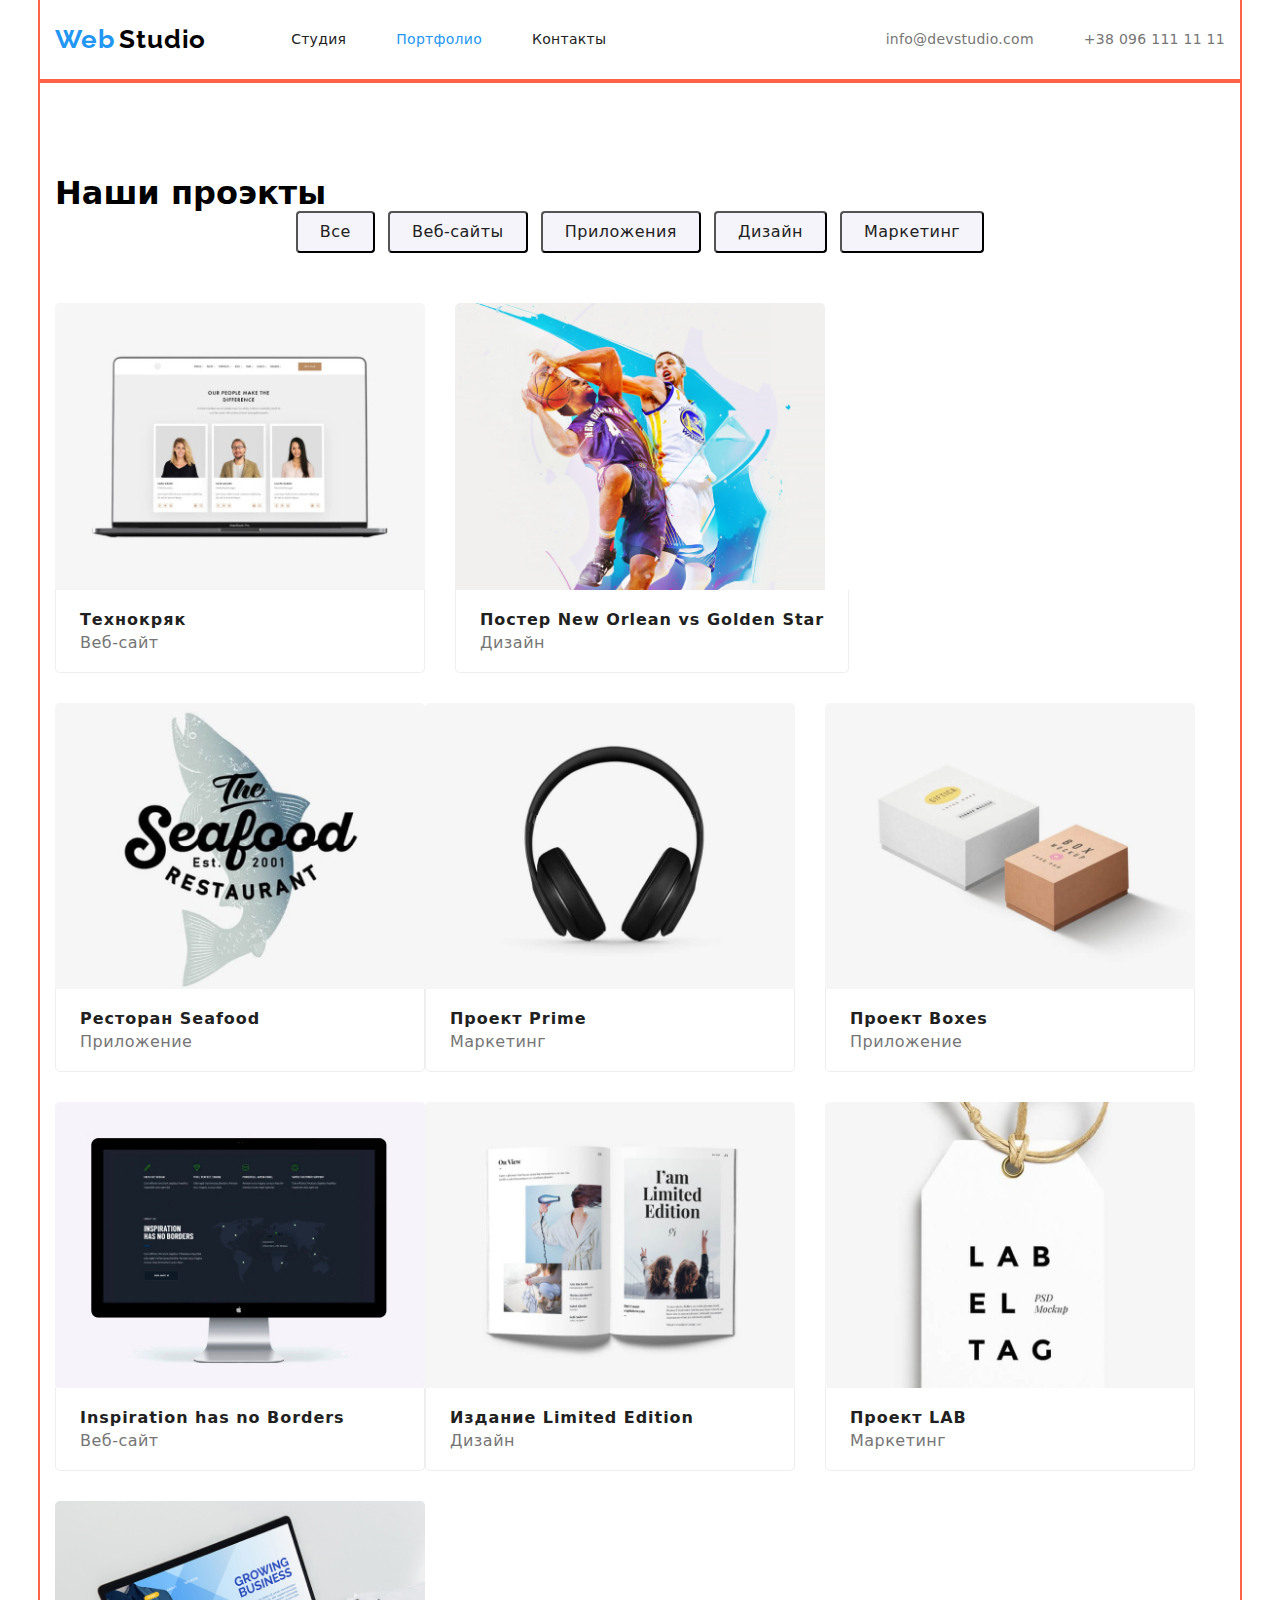
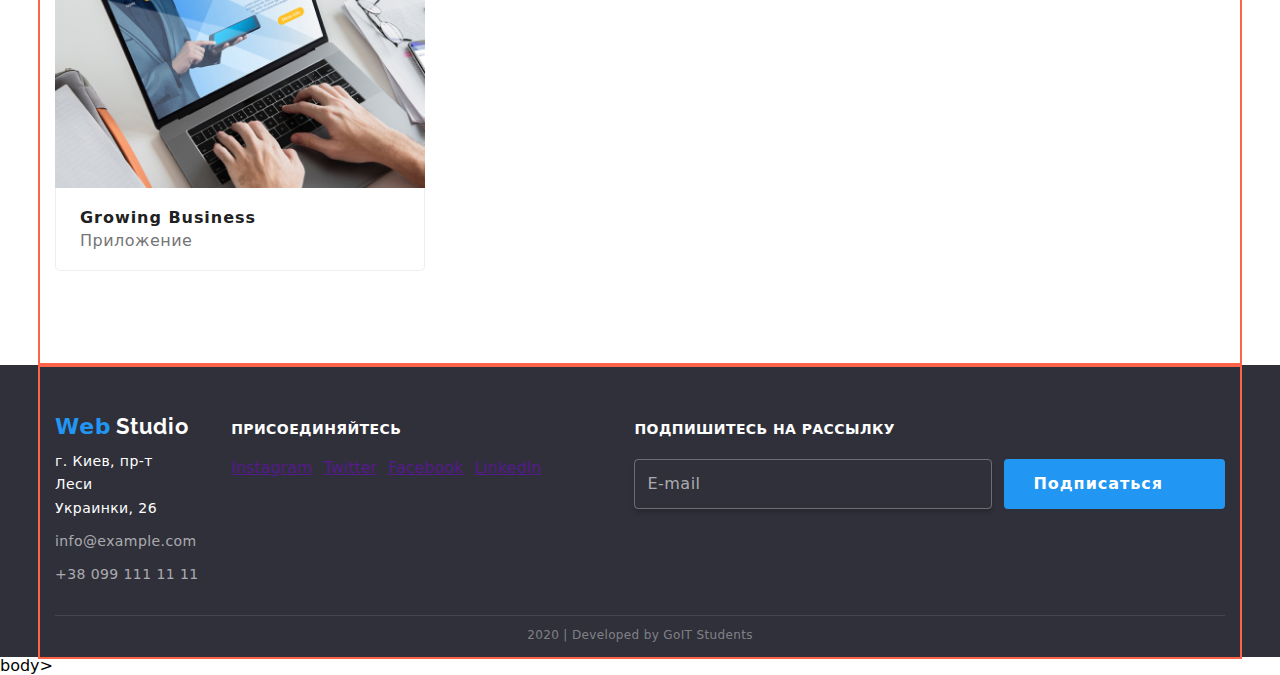
==== portfolio.html @ 6a2cfb09 "добавляет класс" ====
<!DOCTYPE html>
<html lang="ru">
	<head>
		<meta charset="UTF-8" />
		<meta name="viewport" content="width=device-width, initial-scale=1.0" />
		<title>Web Studio</title>
		<link
			href="https://fonts.googleapis.com/css2?family=Raleway:wght@700&family=Roboto:wght@400;500;700;900&display=swap"
			rel="stylesheet"
		/>
		<link
			rel="stylesheet"
			href="https://cdnjs.cloudflare.com/ajax/libs/modern-normalize/0.6.0/modern-normalize.min.css"
		/>
		<link rel="stylesheet" href="./css/common.css" />
		<link rel="stylesheet" href="./css/portfolio.css" />
	</head>

	<body>
		<!-- header of site -->		
		<header>
			<div class="container-header">
				<nav class="site-nav">
					<a href="./index.html" class="logo">
						<span class="logo__first">Web</span>
						<span class="logo__second">Studio</span>
					</a>
					<ul class="site-nav-pagination">
						<li class="site-nav-pagination__item">
							<a
								href="./index.html"
								class="site-nav-pagination__link"
								>Cтудия</a
							>
						</li>
						<li class="site-nav-pagination__item">
							<a href="" class="site-nav-pagination__link site-nav-pagination__link--active"
								>Портфолио</a
							>
						</li>
						<li class="site-nav-pagination__item">
							<a href="" class="site-nav-pagination__link">Контакты</a>
						</li>
					</ul>
				</nav>
				<!-- contact -->
				<ul class="contact-us">
					<li class="contact-us__item">
						<a
							href="mailto:info@devstudio.com"
							class="contact-us__link"
							aria-label="картинка телефона"
							>info@devstudio.com
						</a>
					</li>
					<li class="contact-us__item">
						<a
							href="tel:+380961111111"
							class="contact-us__link"
							aria-label="картинака телефона"
						>
							+38 096 111 11 11
						</a>
					</li>
				</ul>
			</div>
		</header>

		<!-- For banner -->
		<main class="container-main">
			<section class="section-project">
				<div class="project">
					<h1 class="project__title">Наши проэкты</h1>
					<div class="button">
						<button type="button" class="button__item">Все</button>
						<button type="button" class="button__item">Веб-сайты</button>
						<button type="button" class="button__item">Приложения</button>
						<button type="button" class="button__item">Дизайн</button>
						<button type="button" class="button__item">Маркетинг</button>
					</div>
			
					<ul class="project-list">
						<li class="project-list__item">
							<a href="" class="project-list__link"
								><img src="./image/technokriak.jpg" alt="Технокряк" 
								width="370" class="project-list__img"
								/>
								<div class="project-subject">
								<h2 class="project-subject__name">Технокряк</h2>
								<p class="project-subject__text">Веб-сайт</p>
								<p class="project-subject__desc">
									<!-- Технокряк это современная площадка распространения -->
									<!-- коронавируса. Компании используют эту платформу для цифрового -->
									<!-- шпионажа и атак на защищённые сервера конкурентов. -->
								</p>
							</div>
							</a>
						</li>
						
						<li class="project-list__item">
							<a href="" class="project-list__link"
								><img src="./image/orlean.jpg" alt="Постер New Orlean"
								width="370" class="project-list__img"
								/>
								<div class="project-subject">
								<h2 class="project-subject__name">Постер New Orlean vs Golden Star</h2>
								<p class="project-subject__text">Дизайн</p>
								<p class="project-subject__desc">
									<!-- Технокряк это современная площадка распространения -->
									<!-- коронавируса. Компании используют эту платформу для цифрового -->
									<!-- шпионажа и атак на защищённые сервера конкурентов. -->
								</p>
							</div>
							</a>
						</li>

						<li class="project-list__item">
							<a href="" class="project-list__link"
								><img src="./image/seafood.jpg" alt="Ресторан Seafood"
								width="370" class="project-list__img"
								/>
								<div class="project-subject">
								<h2 class="project-subject__name">Ресторан Seafood</h2>
								<p class="project-subject__text">Приложение</p>
								<p class="project-subject__desc">
									<!-- Технокряк это современная площадка распространения -->
									<!-- коронавируса. Компании используют эту платформу для цифрового -->
									<!-- шпионажа и атак на защищённые сервера конкурентов. -->
								</p>
							</div>
							</a>
						</li>
						<li class="project-list__item">
							<a href="" class="project-list__link"
								><img src="./image/air.jpg" alt="Наушники" 
								width="370" class="project-list__img"
								/>
								<div class="project-subject">
								<h2 class="project-subject__name">Проект Prime</h2>
								<p class="project-subject__text">Маркетинг</p>
								<p class="project-subject__desc">
									<!-- Технокряк это современная площадка распространения -->
									<!-- коронавируса. Компании используют эту платформу для цифрового -->
									<!-- шпионажа и атак на защищённые сервера конкурентов. -->
								</p>
							</div>
							</a>
						</li>
						<li class="project-list__item">
							<a href="" class="project-list__link"
								><img src="./image/box.jpg" alt="Короба" 
								width="370" class="project-list__img"
								/>
								<div class="project-subject">
								<h2 class="project-subject__name">Проект Boxes</h2>
								<p class="project-subject__text">Приложение</p>
								<p class="project-subject__desc">
									<!-- Технокряк это современная площадка распространения -->
									<!-- коронавируса. Компании используют эту платформу для цифрового -->
									<!-- шпионажа и атак на защищённые сервера конкурентов. -->
								</p>
							</div>
							</a>
						</li>
						<li class="project-list__item">
							<a href="" class="project-list__link"
								><img src="./image/monitor.jpg" alt="Монитор" 
								width="370" class="project-list__img"
								/>
								<div class="project-subject">
								<h2 class="project-subject__name">Inspiration has no Borders</h2>
								<p class="project-subject__text">Веб-сайт</p>
								<p class="project-subject__desc">
									<!-- Технокряк это современная площадка распространения -->
									<!-- коронавируса. Компании используют эту платформу для цифрового -->
									<!-- шпионажа и атак на защищённые сервера конкурентов. -->
								</p>
							</div>
							</a>
						</li>
						<li class="project-list__item">
							<a href="" class="project-list__link"
								><img src="./image/book.jpg" alt="Книги" 
								width="370" class="project-list__img"
								/>
								<div class="project-subject">
								<h2 class="project-subject__name">Издание Limited Edition</h2>
								<p class="project-subject__text">Дизайн</p>
								<p class="project-subject__desc">
									<!-- Технокряк это современная площадка распространения -->
									<!-- коронавируса. Компании используют эту платформу для цифрового -->
									<!-- шпионажа и атак на защищённые сервера конкурентов. -->
								</p>
							</div>
							</a>
						</li>
						<li class="project-list__item">
							<a href="" class="project-list__link"
								><img src="./image/lab.jpg" alt="Лэйба" 
								width="370" class="project-list__img"
								/>
								<div class="project-subject">
								<h2 class="project-subject__name">Проект LAB</h2>
								<p class="project-subject__text">Маркетинг</p>
								<p class="project-subject__desc">
									<!-- Технокряк это современная площадка распространения -->
									<!-- коронавируса. Компании используют эту платформу для цифрового -->
									<!-- шпионажа и атак на защищённые сервера конкурентов. -->
								</p>
							</div>
							</a>
						</li>
						<li class="project-list__item">
							<a href="" class="project-list__link">
								<img src="./image/laptop.jpg" alt="Ноут" 
								width="370" class="project-list__img"
								/>
								<div class="project-subject">
								<h2 class="project-subject__name">Growing Business</h2>
								<p class="project-subject__text">Приложение</p>
								<p class="project-subject__desc">
									<!-- Технокряк это современная площадка распространения -->
									<!-- коронавируса. Компании используют эту платформу для цифрового -->
									<!-- шпионажа и атак на защищённые сервера конкурентов. -->
								</p>
							</div>
							</a>
						</li>
					</ul>
			</section>
		</main>

		<!-- footer -->
		<footer class="footer">
			<div class="container-footer">
				<div class="container-footer-inside">
					<div class="footer-nav">
						<a href="" class="footer-nav__link">
							<span class="footer-nav__logo">Web</span>
							<span class="logo-accent footer-nav__logo-accent">Studio</span>
						</a>
						<address class="address">
							г. Киев, пр-т Леси Украинки, 26
						</address>
						<div class="footer-info">
							<a href="mailto:info@example.com" class="footer-info__mail"
								>info@example.com</a
							>
							<a href="tel:+380991111111" class="footer-info__phone"
								>+38 099 111 11 11</a
							>
						</div>
					</div>
					<div class="add">
						<b class="add__title">присоединяйтесь</b>
						<ul class="add-social-site">
							<li class="add-sotial-site__item">
								<a
									href=""
									class="add-social-site__socials"
									aria-label="Ссылка на Instagram"
									>Instagram
								</a>
							</li>
							<li class="add-sotial-site__item">
								<a
									href=""
									class="add-social-site__socials"
									aria-label="Ссылка на Twitter"
									>Twitter</a
								>
							</li>
							<li class="add-sotial-site__item">
								<a
									href=""
									class="add-social-site__socials"
									aria-label="Ссылка на Facebook"
									>Facebook</a
								>
							</li>
							<li class="add-sotial-site__item">
								<a
									href=""
									class="add-social-site__socials"
									aria-label="Ссылка на LinkedIn"
									>LinkedIn</a
								>
							</li>
						</ul>
					</div>

					<div class="sign">
						<b class="sign__title">подпишитесь на рассылку</b>
						<ul class="sign-link">
							<li class="sign-link__email">E-mail</li>
							<li class="sign-link__button">Подписаться</li>
						</ul>
					</div>
					
				</div>
				
				<p class="copyright">2020 | Developed by GoIT Students</p>
			</div>
		</footer>
		body>

	</body>
</html>
---- css/common.css ----
:root {
	--primary-text-color: #212121;
	--title-text-color: #757575;
	--accent-color: #2196f3;
	--logo-color: #000000;
	--primary-white-color: #ffffff;
	--footer-fon-color: #2f303a;
	--line-color: #ececec;
	--second-fon-color: #f5f4fa;
}

html {
	box-sizing: border-box;
}

*,
*::before,
*::after {
	box-sizing: inherit;
}

img {
	display: block;
	box-sizing: inherit;
}

/* header */
.container-header {
	display: flex;
	align-items: center;
	border-bottom: 1px solid var(--line-color);

	margin-left: auto;
	margin-right: auto;
	padding-left: 15px;
	padding-right: 15px;
	width: 1200px;
	outline: 2px solid tomato;
}

.site-nav {
	display: flex;
	align-items: center;
}

.logo {
	text-decoration: none;
	margin-right: 85px;
}

.logo__first {
	padding-top: 24px;
	padding-bottom: 25px;
	color: var(--accent-color);
	font-family: Raleway;
	letter-spacing: 0.03em;
	font-weight: 700;
	font-size: 26px;
	line-height: 1.2;
}

.logo__second {
	padding-top: 24px;
	padding-bottom: 25px;
	color: var(--logo-color);
	font-family: Raleway;
	font-weight: 700;
	font-size: 26px;
	line-height: 1.2;
	letter-spacing: 0.03em;
}

.site-nav-pagination {
	display: flex;
	list-style: none;
	margin: 0;
	padding: 0;
}

.site-nav-pagination__item:not(:last-child) {
	margin-right: 50px;
}

.site-nav-pagination__link:hover,
.site-nav-pagination__link:focus {
	color: var(--accent-color);
}

.site-nav-pagination__link {
	display: block;
	padding-top: 32px;
	padding-bottom: 32px;
	text-decoration: none;
	color: var(--primary-text-color);
	font-weight: 500;
	font-size: 14px;
	line-height: 1.12;
	letter-spacing: 0.02em;
}

.site-nav-pagination__link--active {
	color: var(--accent-color);
}

.contact-us {
	display: flex;
	list-style: none;
	margin: 0;
	padding: 0;
	margin-left: auto;
}

.contact-us__link {
	text-decoration: none;
	display: block;
	padding-top: 32px;
	padding-bottom: 32px;
	color: var(--title-text-color);
	font-weight: 500;
	font-size: 14px;
	line-height: 1.1;
	letter-spacing: 0.02em;
	text-decoration: none;
}

.contact-us__item:not(:last-child) {
	margin-right: 50px;
}

.contact-us__link:hover,
.contact-us__link:focus {
	color: var(--accent-color);
}

/* footer */
.footer {
	background-color: var(--footer-fon-color);
}

.container-footer {
	margin-left: auto;
	margin-right: auto;
	padding-left: 15px;
	padding-right: 15px;
	width: 1200px;
	outline: 2px solid tomato;
}

.container-footer-inside {
	display: flex;
	padding-top: 48px;
	padding-bottom: 28px;
	align-items: baseline;
}

.footer-nav__link {
	text-decoration: none;
	display: block;
	margin-bottom: 10px;
}

.footer-nav__logo {
	font-weight: 700;
	font-size: 22px;
	line-height: 1.18;
	letter-spacing: 0.03em;
	color: var(--accent-color);
}

.footer-nav__logo-accent {
	color: var(--primary-white-color);
	font-family: Raleway;
	font-weight: 700;
	font-size: 22px;
	line-height: 1.2;
	letter-spacing: 0.03em;
}

.address {
	margin-right: 69px;
	margin-bottom: 9px;
	color: var(--primary-white-color);
	font-style: normal;
	font-weight: 400;
	font-size: 14px;
	line-height: 1.7;
	letter-spacing: 0.03em;
}

.footer-info__mail {
	text-decoration: none;
	display: flex;
	font-weight: 400;
	font-size: 14px;
	line-height: 1.7;
	letter-spacing: 0.03em;
	color: rgba(255, 255, 255, 0.6);
}

.footer-info__mail:not(:last-child) {
	margin-bottom: 9px;
}

.footer-info__phone {
	text-decoration: none;
	display: flex;
	font-weight: 400;
	font-size: 14px;
	line-height: 1.7;
	letter-spacing: 0.03em;
	color: rgba(255, 255, 255, 0.6);
}

.add {
	display: block;
	margin-right: 93px;
}

.add__title {
	display: block;
	margin-bottom: 21px;
	color: var(--primary-white-color);
	font-weight: 700;
	font-size: 14px;
	line-height: 1.14;
	letter-spacing: 0.03em;
	text-transform: uppercase;
}

.add-social-site {
	display: flex;
	list-style: none;
	margin: 0;
	padding: 0;
}

.add-sotial-site__item:not(:last-child) {
	margin-right: 11px;
}

.sign__title {
	display: block;
	margin-bottom: 21px;
	color: var(--primary-white-color);
	font-weight: 700;
	font-size: 14px;
	line-height: 1.14;
	letter-spacing: 0.03em;
	text-transform: uppercase;
}

.sign-link {
	display: flex;
	text-decoration: none;
	list-style: none;
	margin: 0;
	padding: 0;
}

.sign-link__email {
	width: 358px;
	height: 50px;
	padding-top: 18px;
	padding-bottom: 18px;
	padding-right: 12px;
	padding-left: 12px;
	margin-right: 12px;

	color: rgba(255, 255, 255, 0.6);
	font-weight: 400;
	font-size: 16px;
	line-height: 1.87;

	display: flex;
	align-items: center;
	letter-spacing: 0.03em;
	border: 1px solid rgba(255, 255, 255, 0.3);
	border-radius: 4px;
	box-sizing: border-box;
	box-shadow: 0px 4px 4px rgba(0, 0, 0, 0.15);
}

.sign-link__button {
	display: inline-block;
	padding: 10px 62px 10px 29px;
	min-width: 200px;
	height: 50px;
	border-radius: 4px;
	color: var(--primary-white-color);
	background-color: var(--accent-color);
	font-weight: 900;
	font-size: 16px;
	line-height: 1.87;
	letter-spacing: 0.06em;
	align-items: center;
	text-align: center;
}

.copyright {
	margin: 0;
	padding-bottom: 21px;
	padding-top: 18px;

	border-top: 1px solid rgba(255, 255, 255, 0.1);
	color: rgba(255, 255, 255, 0.4);
	font-weight: normal;
	font-size: 12px;
	line-height: 2px;
	text-align: center;
	letter-spacing: 0.03em;
}
---- css/portfolio.css ----
.project {
	padding-top: 94px;
	padding-bottom: 94px;
	margin-left: auto;
	margin-right: auto;
	padding-left: 15px;
	padding-right: 15px;
	width: 1200px;
	outline: 2px solid tomato;
}

.button {
	text-align: center;
	margin-bottom: 50px;
}

.project__title {
	margin: 0;
}

.button__item {
	padding: 6px 22px;
	border-radius: 4px;
	color: var(--primary-text-color);
	background-color: var(--second-fon-color);
	font-family: inherit;
	font-weight: 500;
	font-size: 16px;
	line-height: 1.62;
	text-align: center;
	letter-spacing: 0.03em;
}

.button__item:not(:last-child) {
	margin-right: 8px;
}

.button__item:hover,
.button__item:focus {
	color: var(--primary-white-color);
	background-color: var(--accent-color);
}

.project-list {
	display: flex;
	flex-wrap: wrap;
	list-style: none;
	margin: 0;
	padding: 0;
}

.project-list__item:not(:nth-child(3n)) {
	margin-right: 30px;
}

.project-list__item:not(:nth-last-child(-n + 3)) {
	margin-bottom: 30px;
}

.project-list__link {
	text-decoration: none;
}

.roject-list__img {
	display: block;
	max-width: 100%;
	height: auto;
	border-top-left-radius: 5px;
	border-top-right-radius: 5px;
	overflow: hidden;
}

.project-subject {
	padding-top: 20px;
	padding-bottom: 20px;
	padding-left: 24px;
	padding-right: 24px;
	border-bottom: 1px solid #eeeeee;
	border-right: 1px solid #eeeeee;
	border-left: 1px solid #eeeeee;
	box-sizing: border-box;
	border-bottom-right-radius: 5px;
	border-bottom-left-radius: 5px;
}

.project-subject__name {
	margin: 0;
	margin-bottom: 4px;
	color: var(--primary-text-color);
	font-weight: 700;
	font-size: 16px;
	line-height: 1.19;
	letter-spacing: 0.06em;
}

.project-subject__text {
	margin: 0;
	color: var(--title-text-color);
	font-weight: 400;
	font-size: 16px;
	line-height: 1.19;
	letter-spacing: 0.03em;
}

.project-subject__desc {
	margin: 0;
	color: var(--title-text-color);
	font-weight: 400;
	font-size: 18px;
	line-height: 1.6;
	letter-spacing: 0.03em;
}
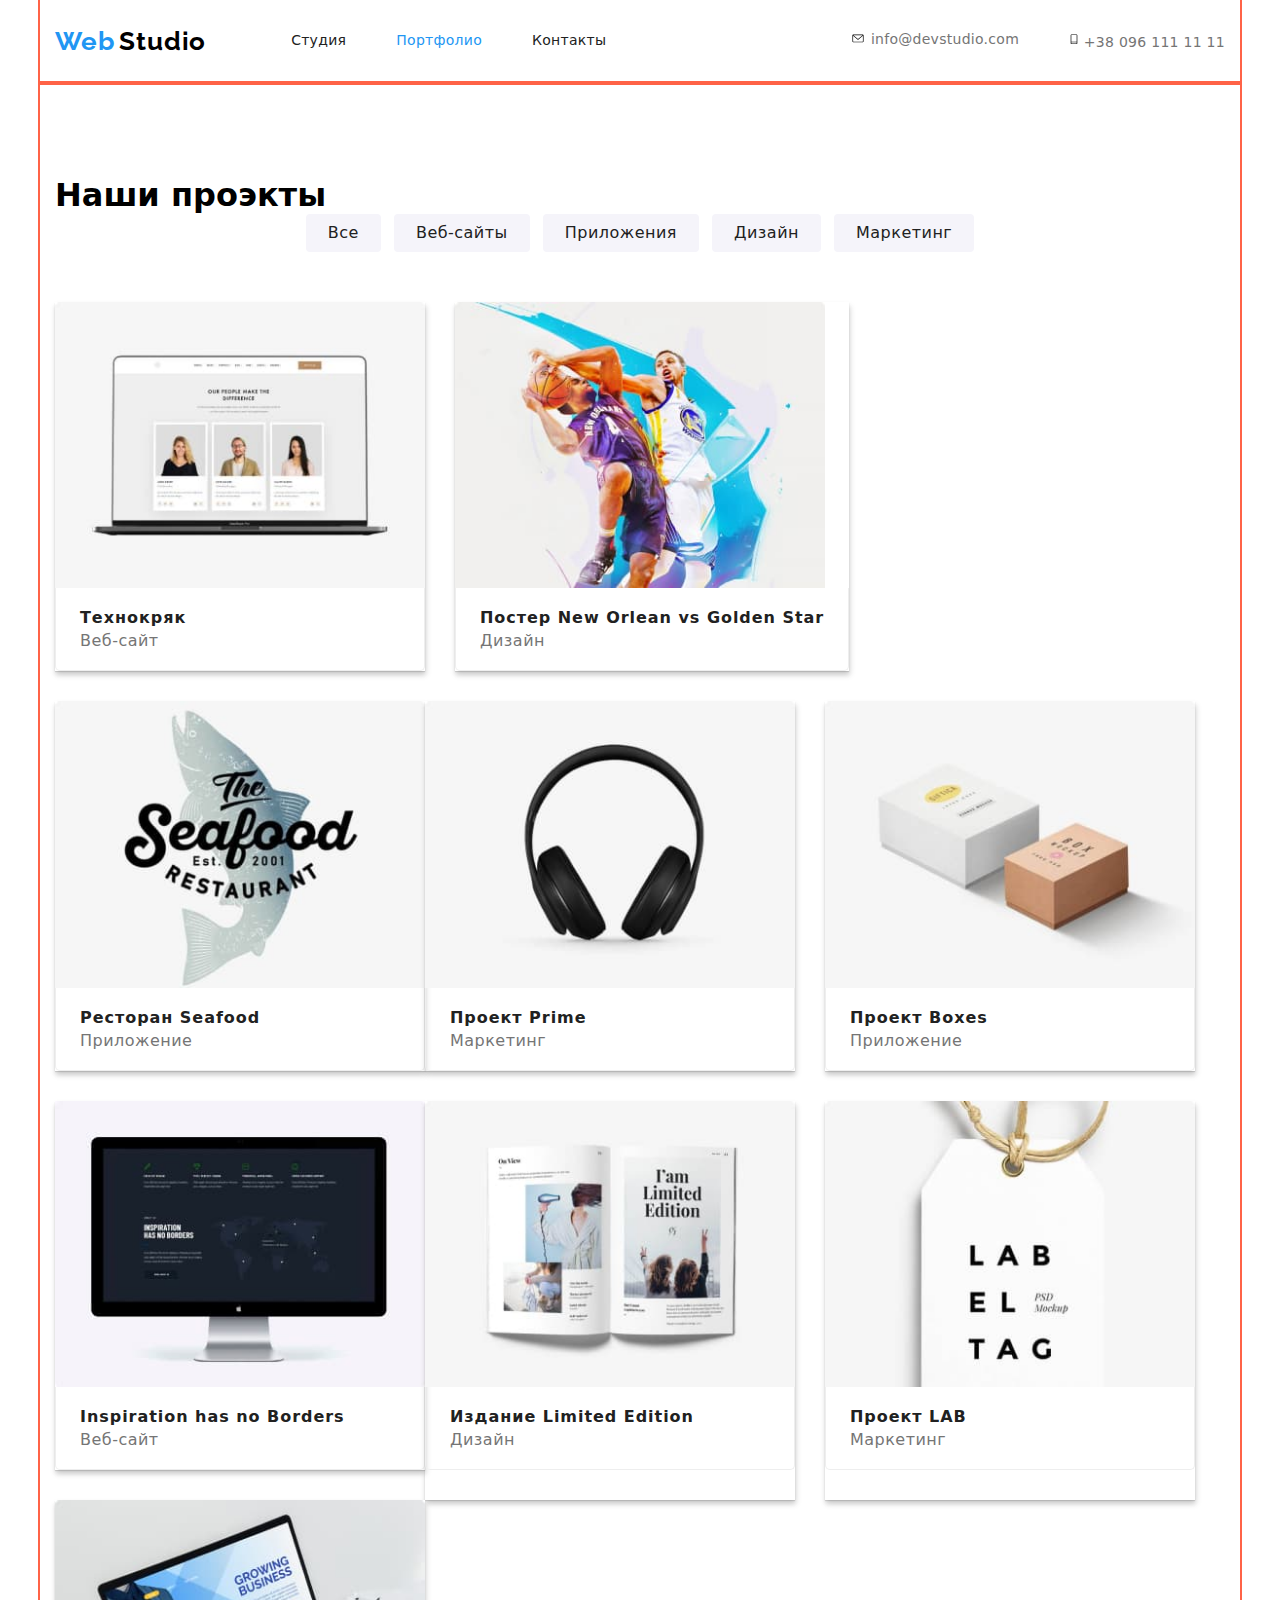
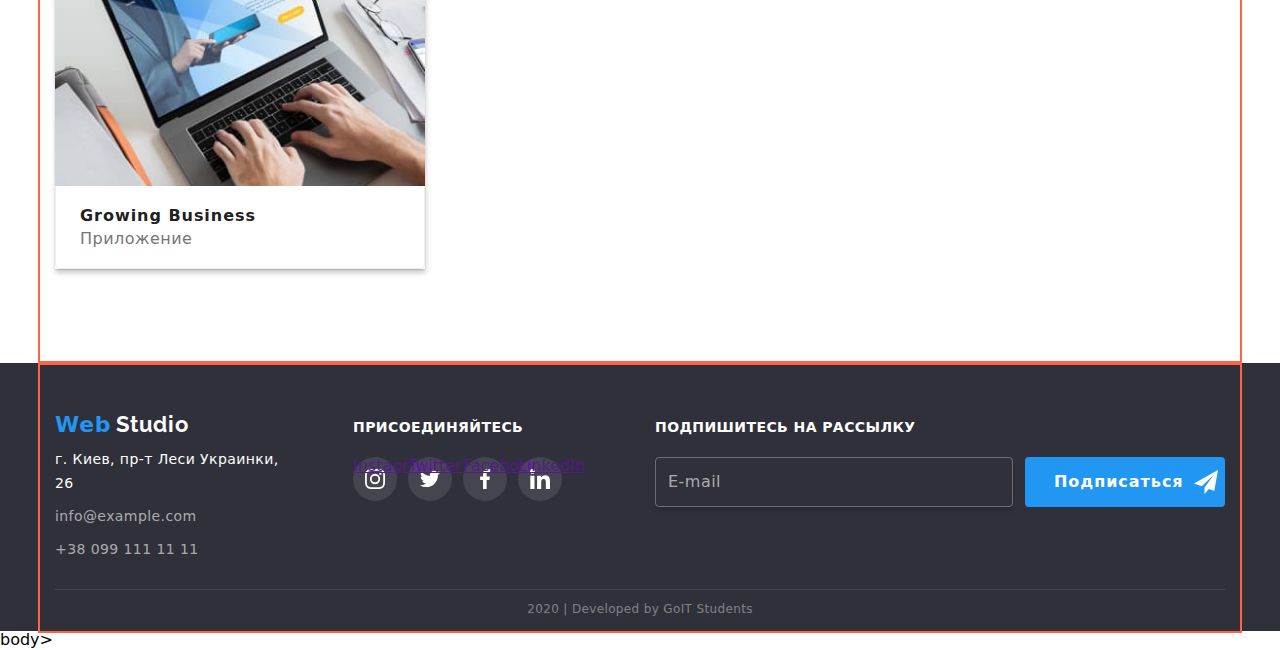
==== commit 81ae38bf: "добавляет svg" ====
--- a/portfolio.html
+++ b/portfolio.html
@@ -46,19 +46,18 @@
 				<!-- contact -->
 				<ul class="contact-us">
 					<li class="contact-us__item">
-						<a
-							href="mailto:info@devstudio.com"
-							class="contact-us__link"
-							aria-label="картинка телефона"
-							>info@devstudio.com
+						<a href="mailto:info@devstudio.com" class="contact-us__link">
+							<svg class="contact-us__icon--mail">
+								<use href="./image/sprite.svg#icon-mail"></use>
+							</svg>
+							info@devstudio.com
 						</a>
 					</li>
 					<li class="contact-us__item">
-						<a
-							href="tel:+380961111111"
-							class="contact-us__link"
-							aria-label="картинака телефона"
-						>
+						<a href="tel:+380961111111" class="contact-us__link">
+							<svg class="contact-us__icon--phone">
+								<use href="./image/sprite.svg#icon-phone"> </use>
+							</svg>
 							+38 096 111 11 11
 						</a>
 					</li>
--- a/css/common.css
+++ b/css/common.css
@@ -132,6 +132,16 @@
 	color: var(--accent-color);
 }
 
+.contact-us__icon--mail {
+	width: 16px;
+	height: 11.2px;
+}
+
+.contact-us__icon--phone {
+	width: 10px;
+	height: 14.94px;
+}
+
 /* footer */
 .footer {
 	background-color: var(--footer-fon-color);
@@ -232,10 +242,45 @@
 	list-style: none;
 	margin: 0;
 	padding: 0;
+	height: 44px;
 }
 
 .add-sotial-site__item:not(:last-child) {
 	margin-right: 11px;
+}
+
+.add-sotial-site__item {
+	cursor: pointer;
+	background-repeat: no-repeat;
+	background-position: center;
+	background-color: rgba(255, 255, 255, 0.1);
+	border-radius: 50%;
+	width: 44px;
+	display: block;
+}
+
+.add-sotial-site__item:nth-child(1) {
+	background-image: url(../image/instagram.svg);
+	background-position: center;
+}
+
+.add-sotial-site__item:nth-child(2) {
+	background-image: url(../image/twitter.svg);
+	background-position: center;
+}
+
+.add-sotial-site__item:nth-child(3) {
+	background-image: url(../image/facebook.svg);
+	background-position: center;
+}
+
+.add-sotial-site__item:nth-child(4) {
+	background-image: url(../image/linkedin.svg);
+	background-position: center;
+}
+
+.add-sotial-site__item:hover {
+	background-color: var(--accent-color);
 }
 
 .sign__title {
@@ -281,8 +326,12 @@
 }
 
 .sign-link__button {
-	display: inline-block;
-	padding: 10px 62px 10px 29px;
+	display: inline-flex;
+	padding-top: 10px;
+	padding-bottom: 10px;
+	padding-left: 29px;
+	cursor: pointer;
+
 	min-width: 200px;
 	height: 50px;
 	border-radius: 4px;
@@ -296,6 +345,15 @@
 	text-align: center;
 }
 
+.sign-link__button::after {
+	width: 24px;
+	height: 24px;
+	content: "";
+	background-image: url(../image/send.svg);
+	background-size: contain;
+	margin-left: 10px;
+}
+
 .copyright {
 	margin: 0;
 	padding-bottom: 21px;
--- a/css/portfolio.css
+++ b/css/portfolio.css
@@ -19,8 +19,10 @@
 }
 
 .button__item {
+	margin: 0;
 	padding: 6px 22px;
 	border-radius: 4px;
+	border-width: 0;
 	color: var(--primary-text-color);
 	background-color: var(--second-fon-color);
 	font-family: inherit;
@@ -47,6 +49,11 @@
 	list-style: none;
 	margin: 0;
 	padding: 0;
+}
+
+.project-list__item {
+	box-shadow: 1px 4px 6px rgba(0, 0, 0, 0.16), 0px 4px 4px rgba(0, 0, 0, 0.06),
+		0px 1px 1px rgba(0, 0, 0, 0.12);
 }
 
 .project-list__item:not(:nth-child(3n)) {
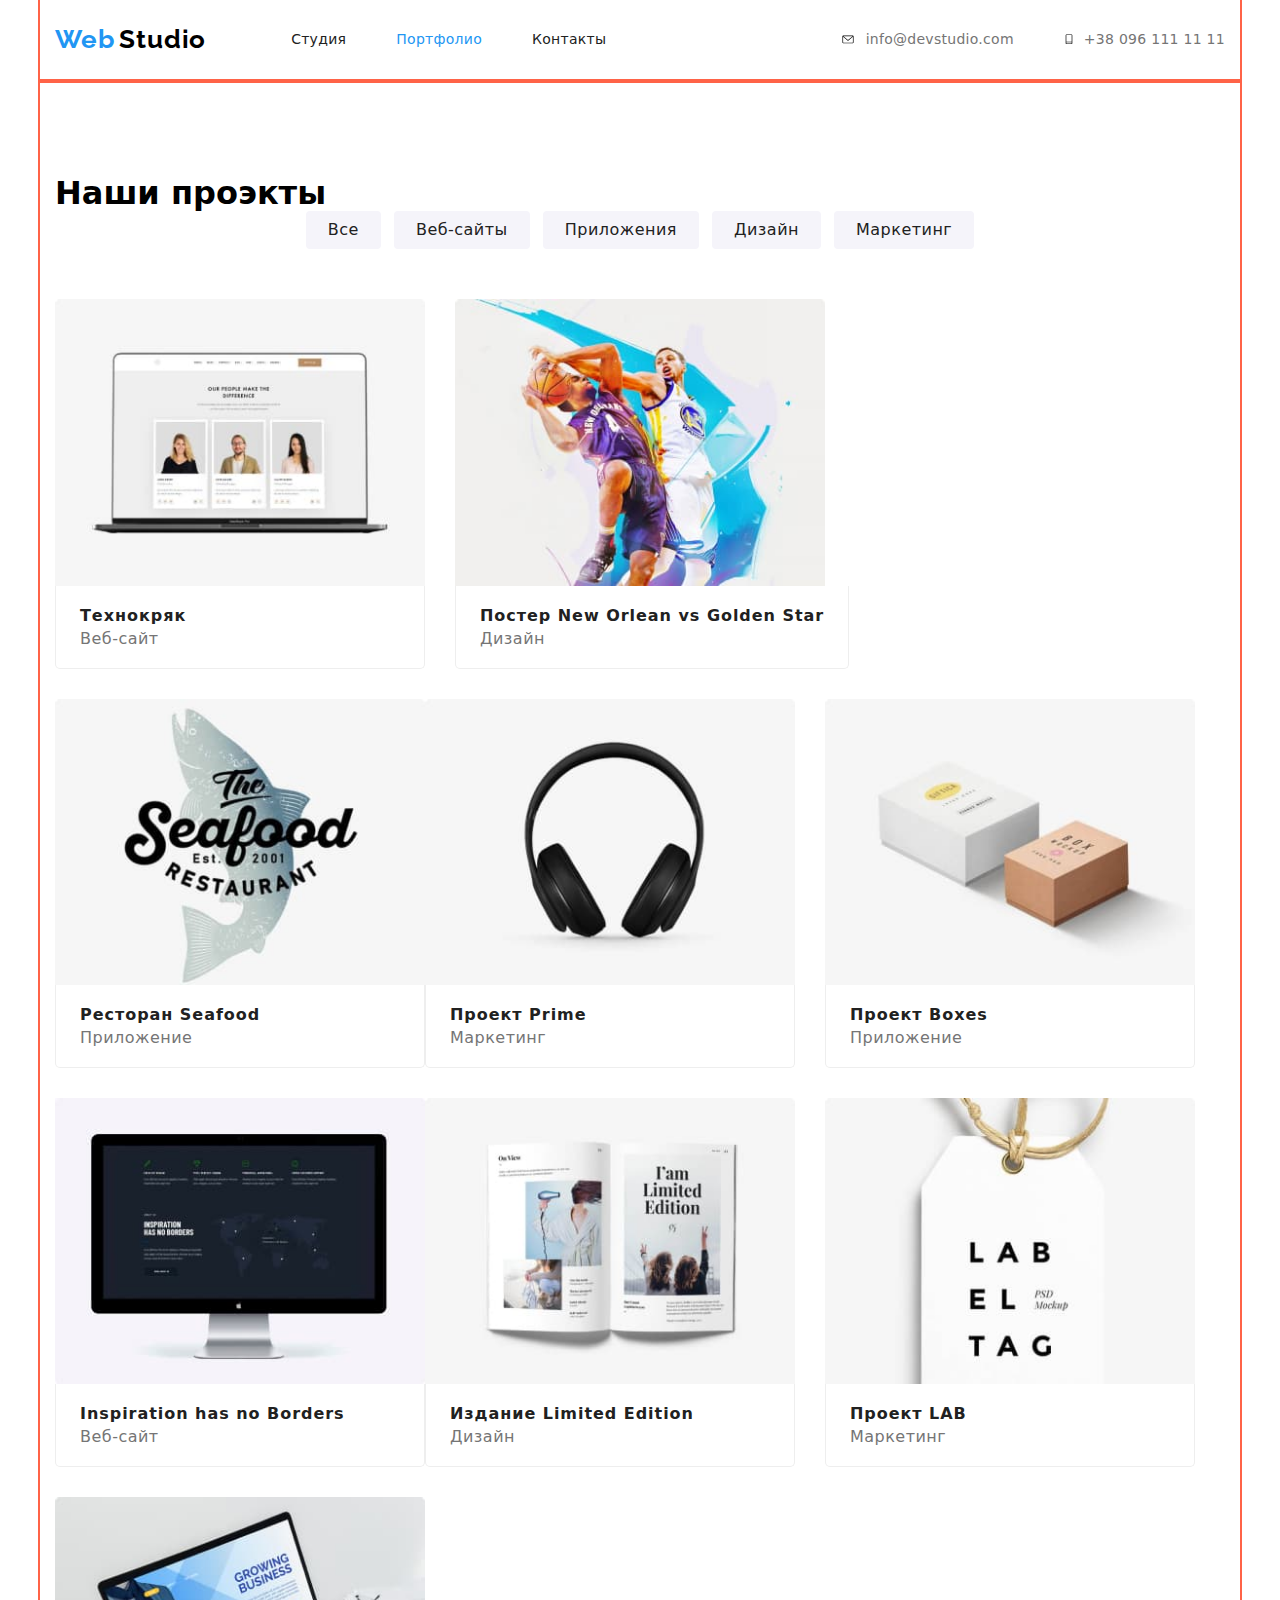
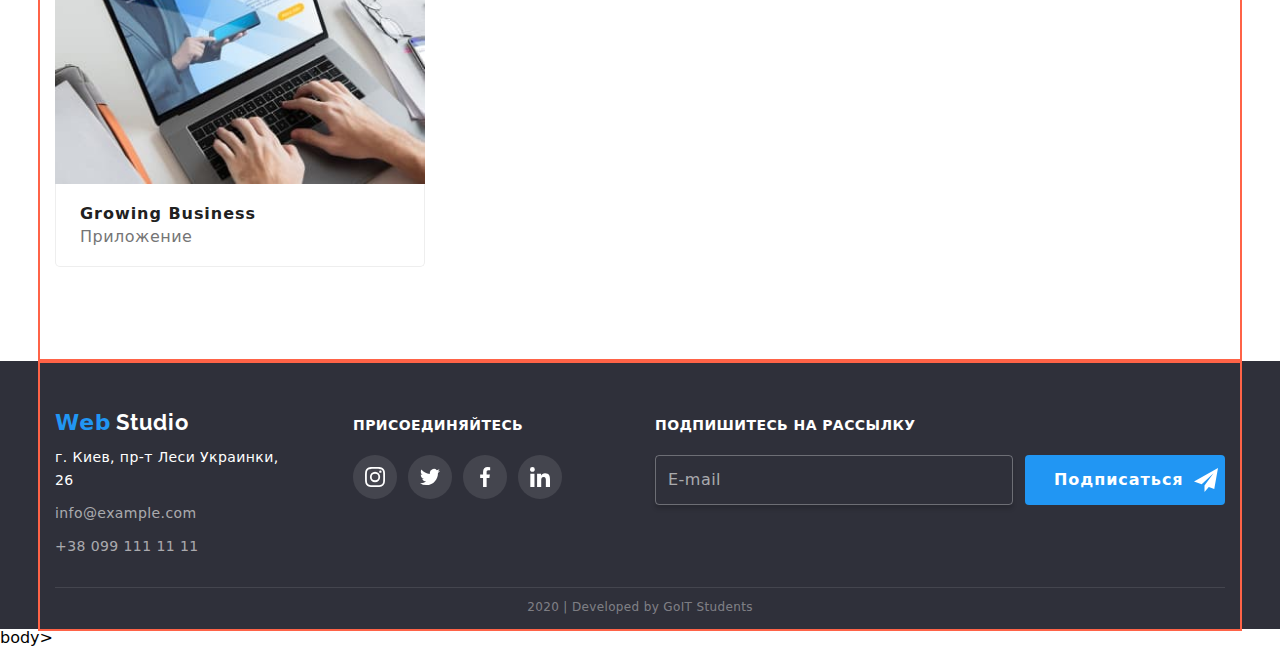
==== commit c260f0a2: "добавляет тень" ====
--- a/portfolio.html
+++ b/portfolio.html
@@ -256,34 +256,24 @@
 							<li class="add-sotial-site__item">
 								<a
 									href=""
-									class="add-social-site__socials"
-									aria-label="Ссылка на Instagram"
-									>Instagram
+									class="add-social-site__socials">
 								</a>
 							</li>
 							<li class="add-sotial-site__item">
 								<a
 									href=""
-									class="add-social-site__socials"
-									aria-label="Ссылка на Twitter"
-									>Twitter</a
+									class="add-social-site__socials"></a
 								>
 							</li>
 							<li class="add-sotial-site__item">
 								<a
 									href=""
-									class="add-social-site__socials"
-									aria-label="Ссылка на Facebook"
-									>Facebook</a
-								>
-							</li>
-							<li class="add-sotial-site__item">
-								<a
-									href=""
-									class="add-social-site__socials"
-									aria-label="Ссылка на LinkedIn"
-									>LinkedIn</a
-								>
+									class="add-social-site__socials"></a>
+							</li>
+							<li class="add-sotial-site__item">
+								<a
+									href=""
+									class="add-social-site__socials"></a>
 							</li>
 						</ul>
 					</div>
--- a/css/common.css
+++ b/css/common.css
@@ -112,7 +112,8 @@
 
 .contact-us__link {
 	text-decoration: none;
-	display: block;
+	display: flex;
+	align-items: center;
 	padding-top: 32px;
 	padding-bottom: 32px;
 	color: var(--title-text-color);
@@ -135,11 +136,17 @@
 .contact-us__icon--mail {
 	width: 16px;
 	height: 11.2px;
+	margin-right: 10px;
 }
 
 .contact-us__icon--phone {
 	width: 10px;
 	height: 14.94px;
+	margin-right: 10px;
+}
+
+.contact-us__item:hover {
+	fill: var(--accent-color);
 }
 
 /* footer */
--- a/css/portfolio.css
+++ b/css/portfolio.css
@@ -41,6 +41,7 @@
 .button__item:focus {
 	color: var(--primary-white-color);
 	background-color: var(--accent-color);
+	cursor: pointer;
 }
 
 .project-list {
@@ -51,9 +52,10 @@
 	padding: 0;
 }
 
-.project-list__item {
+.project-list__item:hover {
 	box-shadow: 1px 4px 6px rgba(0, 0, 0, 0.16), 0px 4px 4px rgba(0, 0, 0, 0.06),
 		0px 1px 1px rgba(0, 0, 0, 0.12);
+	cursor: pointer;
 }
 
 .project-list__item:not(:nth-child(3n)) {
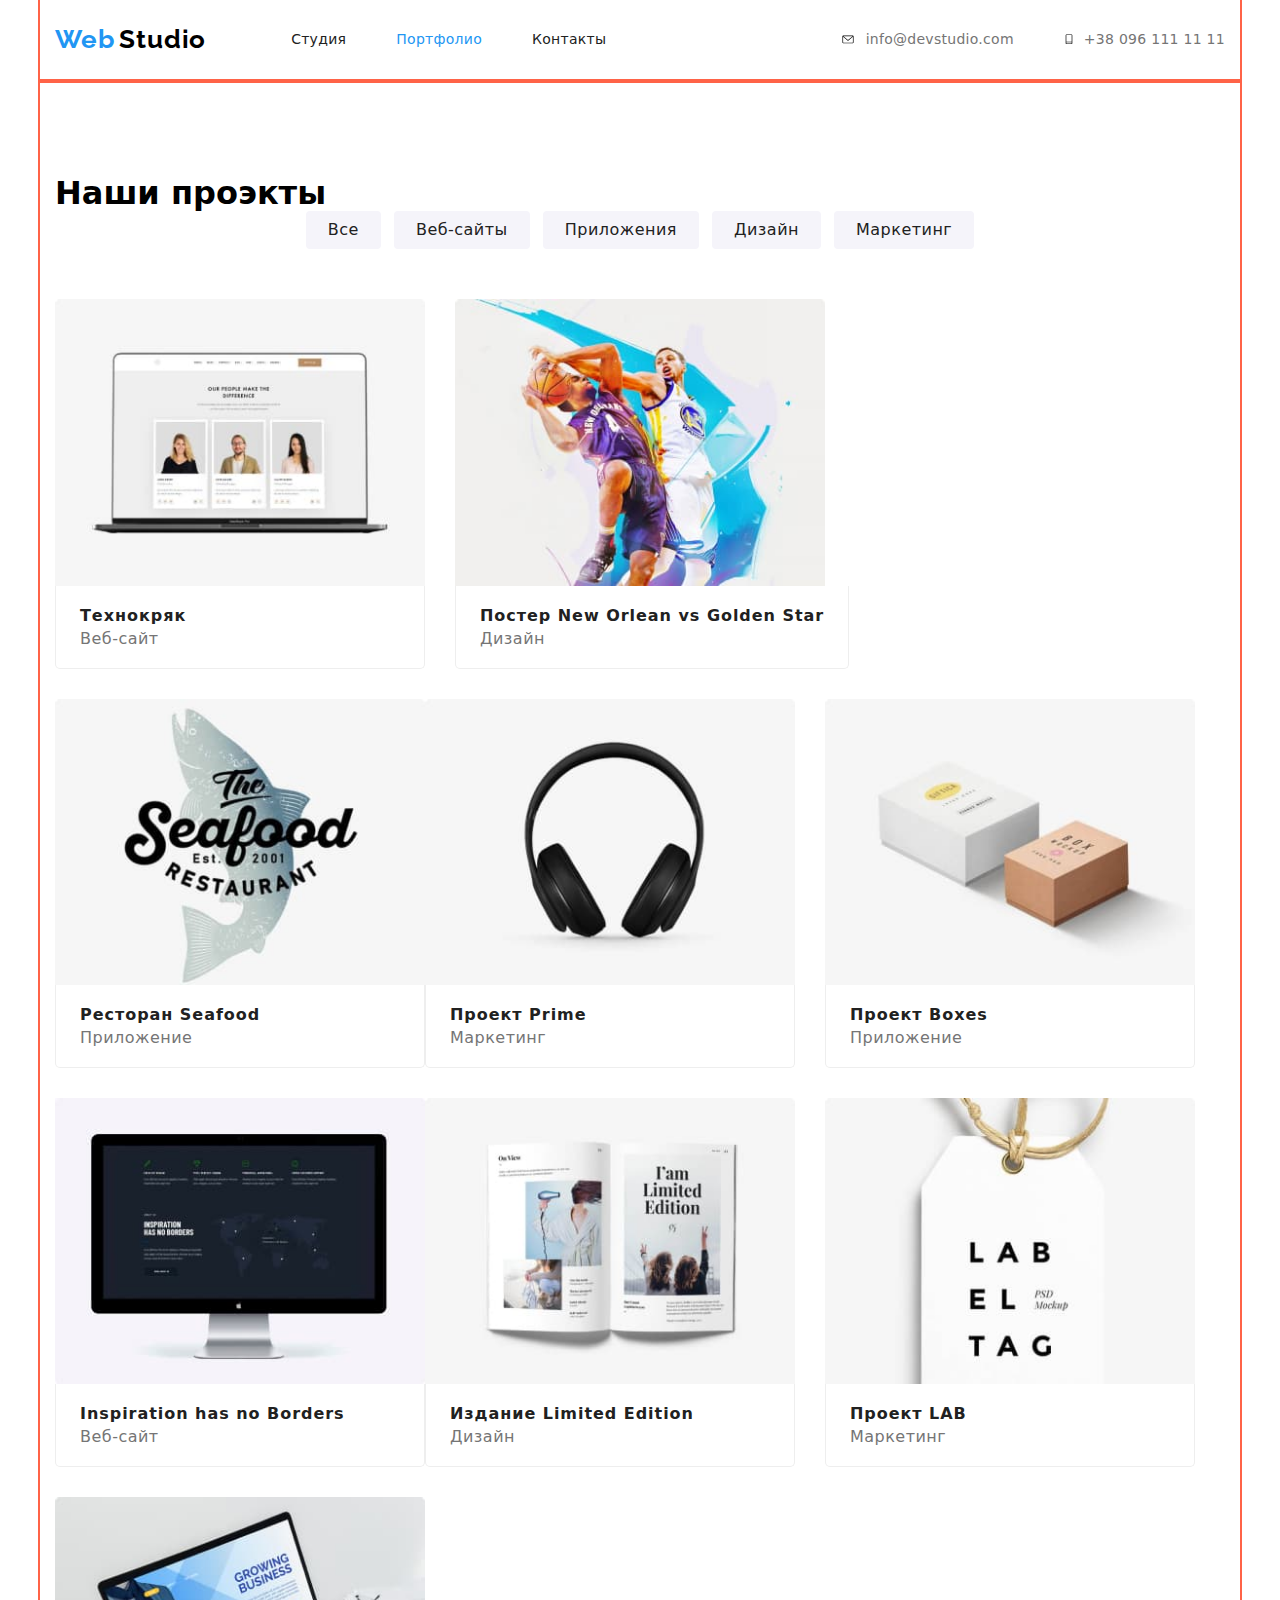
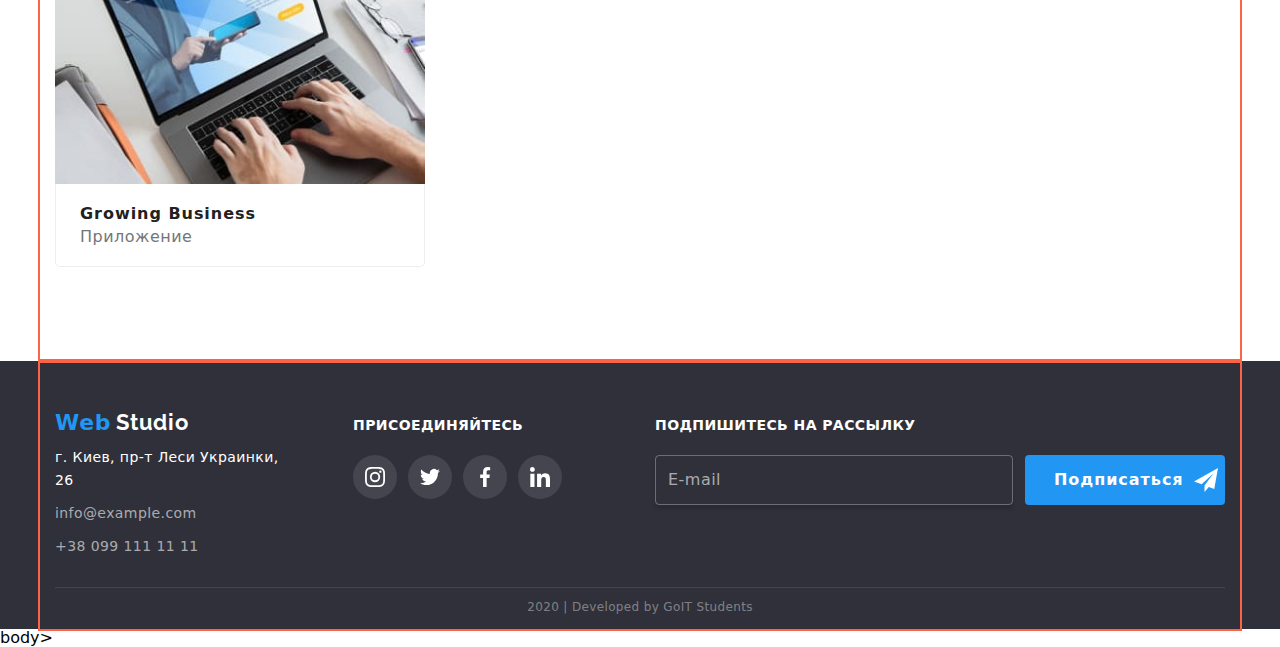
==== commit 65134d31: "оновляет футер" ====
--- a/portfolio.html
+++ b/portfolio.html
@@ -254,26 +254,32 @@
 						<b class="add__title">присоединяйтесь</b>
 						<ul class="add-social-site">
 							<li class="add-sotial-site__item">
-								<a
-									href=""
-									class="add-social-site__socials">
+								<a href="" class="add-social-site__socials">
+									<svg class="add-social-site__icon" width="20" height="20">
+										<use href="./image/sprite.svg#icon-instagram"></use>
+									</svg>
 								</a>
 							</li>
 							<li class="add-sotial-site__item">
-								<a
-									href=""
-									class="add-social-site__socials"></a
-								>
+								<a href="" class="add-social-site__socials">
+									<svg class="add-social-site__icon" width="20" height="20">
+										<use href="./image/sprite.svg#icon-twitter"></use>
+									</svg>
+								</a>
 							</li>
 							<li class="add-sotial-site__item">
-								<a
-									href=""
-									class="add-social-site__socials"></a>
+								<a href="" class="add-social-site__socials">
+									<svg class="add-social-site__icon" width="20" height="20">
+										<use href="./image/sprite.svg#icon-facebook"></use>
+									</svg>
+								</a>
 							</li>
 							<li class="add-sotial-site__item">
-								<a
-									href=""
-									class="add-social-site__socials"></a>
+								<a href="" class="add-social-site__socials">
+									<svg class="add-social-site__icon" width="20" height="20">
+										<use href="./image/sprite.svg#icon-linkedin"></use>
+									</svg>
+								</a>
 							</li>
 						</ul>
 					</div>
@@ -282,7 +288,11 @@
 						<b class="sign__title">подпишитесь на рассылку</b>
 						<ul class="sign-link">
 							<li class="sign-link__email">E-mail</li>
-							<li class="sign-link__button">Подписаться</li>
+							<li class="sign-link__button">Подписаться
+								<svg class="sign-link__icon" width="24" height="24">
+									<use href="./image/sprite.svg#icon-send"></use>
+								</svg>
+							</li>
 						</ul>
 					</div>
 					
--- a/css/common.css
+++ b/css/common.css
@@ -258,32 +258,41 @@
 
 .add-sotial-site__item {
 	cursor: pointer;
-	background-repeat: no-repeat;
-	background-position: center;
 	background-color: rgba(255, 255, 255, 0.1);
 	border-radius: 50%;
+}
+
+.add-social-site__icon {
+	fill: var(--primary-white-color);
+}
+
+.add-social-site__socials {
 	width: 44px;
-	display: block;
+	height: 44px;
+
+	display: flex;
+	align-items: center;
+	justify-content: center;
 }
 
 .add-sotial-site__item:nth-child(1) {
-	background-image: url(../image/instagram.svg);
-	background-position: center;
+	/* background-image: url(../image/instagram.svg); */
+	/* background-position: center; */
 }
 
 .add-sotial-site__item:nth-child(2) {
-	background-image: url(../image/twitter.svg);
-	background-position: center;
+	/* background-image: url(../image/twitter.svg); */
+	/* background-position: center; */
 }
 
 .add-sotial-site__item:nth-child(3) {
-	background-image: url(../image/facebook.svg);
-	background-position: center;
+	/* background-image: url(../image/facebook.svg); */
+	/* background-position: center; */
 }
 
 .add-sotial-site__item:nth-child(4) {
-	background-image: url(../image/linkedin.svg);
-	background-position: center;
+	/* background-image: url(../image/linkedin.svg); */
+	/* background-position: center; */
 }
 
 .add-sotial-site__item:hover {
@@ -352,12 +361,7 @@
 	text-align: center;
 }
 
-.sign-link__button::after {
-	width: 24px;
-	height: 24px;
-	content: "";
-	background-image: url(../image/send.svg);
-	background-size: contain;
+.sign-link__icon {
 	margin-left: 10px;
 }
 
